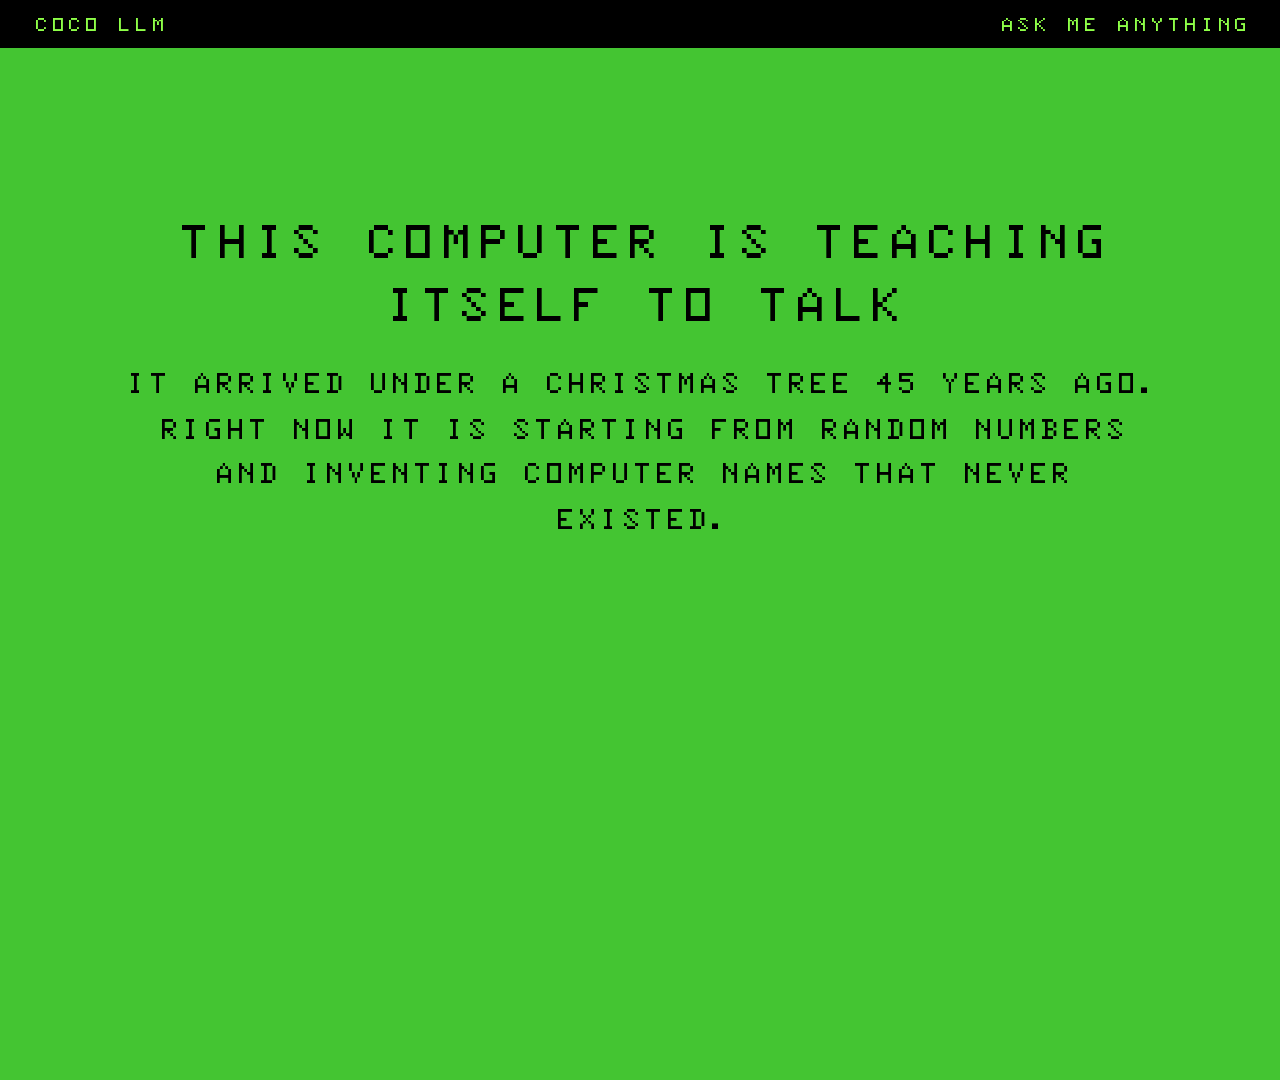
==== signage/slides/index.html @ 8b3de1a4 "Signage: the table's big screen, as a Raspberry Pi image The exhibit table gets a Pi 5 on a larger s" ====
<!doctype html>
<html lang="en">
<head>
<meta charset="utf-8">
<meta name="viewport" content="width=device-width, initial-scale=1">
<title>CoCo LLM table signage</title>
<link rel="stylesheet" href="../../presentation/coco-palette.css">
<link rel="stylesheet" href="../../presentation/coco-type.css">
<link rel="stylesheet" href="signage.css">
</head>
<body data-seconds="12">

<!--
  The loop that runs on the big screen beside the two CoCos. One idea per
  slide, most of them a question, because the job is to make someone stop
  and ask it out loud. The machines do the demonstrating; this points at
  them.

  Copy discipline, same as the deck and the print: no runtime claim that
  has not been measured on the physical machine, no sample output that did
  not come from a real run, and the model invents PLAUSIBLE names, never
  real ones. Every name, number and completion below is filled in from
  data.js, which tools/export_slide_data.py generates from the reference
  model and the recorded experiments. Hand-typed words are only the words
  around them.

  Open this file through a local server to preview the loop as the Pi will
  show it (the fonts will not load from file://):

      make preview

  Arrow keys step through slides. ?slide=N shows one slide, which is how
  tools/render_slides.py photographs them.
-->

<div class="topbar"><span id="bar-text">COCO LLM</span><span>Ask me anything</span></div>

<main>

<section data-bar="COCO LLM">
  <h1>This computer is teaching itself to talk</h1>
  <p class="lead">It arrived under a Christmas tree 45 years ago. Right now it is starting from random numbers and inventing computer names that never existed.</p>
</section>

<section data-bar="COCO LLM - HOW">
  <h1>How?</h1>
  <ol class="steps">
    <li>Guess the next word.</li>
    <li>Measure how wrong you were.</li>
    <li>Nudge.</li>
    <li>Repeat.</li>
  </ol>
  <p class="cap">Same trick as ChatGPT.</p>
</section>

<section data-bar="COCO LLM - WHAT IT READ">
  <h1>What did it read?</h1>
  <div class="corpus" id="corpus"></div>
  <p class="cap">All <span data-num="live.corpus_count"></span> lines, word for word. This is every fact it will ever meet.</p>
</section>

<section data-bar="COCO LLM - BEFORE AND AFTER">
  <h1>What changed?</h1>
  <div class="stack">
    <div class="screen"><span class="bar">Random weights, seed <span data-num="live.seed"></span></span><span class="row" id="before"></span></div>
    <div class="screen"><span class="bar">Learned weights, same seed</span><span class="row" id="after-first"></span></div>
  </div>
  <p class="cap">Same dice both times. Only the <span data-num="live.parameters"></span> numbers inside it moved: <span data-num="live.corrections"></span> small corrections, <span data-num="live.epochs"></span> passes over <span data-num="live.corpus_count"></span> names.</p>
</section>

<section data-bar="COCO LLM - WHAT CAME OUT">
  <h1>Which of these were real?</h1>
  <div class="names" id="gallery"></div>
  <p class="cap">Eleven draws from one real run, seeds <span data-num="live.seed"></span> to <span data-num="live.last_seed"></span>. <strong><span data-num="live.copied_count"></span></strong> it copied from what it read. <strong><span data-num="live.novel_count"></span></strong> never existed.</p>
</section>

<section data-bar="COCO LLM - HOW BIG">
  <h1>How big is it?</h1>
  <div class="ledger">
    <span class="val" data-num="live.parameters"></span><span>parameters, every one a whole number</span>
    <span class="val" data-num="live.weight_bytes"></span><span>bytes of weights</span>
    <span class="val" data-num="live.program_bytes"></span><span>bytes of program, in 6809 assembly</span>
    <span class="val">32K</span><span>of memory in the whole machine</span>
    <span class="val">0.89 MHz</span><span>clock. Nothing is sped up.</span>
  </div>
  <p class="cap">The big models use a different network shape and read most of the internet. The learning loop is this one.</p>
</section>

<section data-bar="COCO LLM - TRAINING DATA">
  <h1>Same dice. Different training data.</h1>
  <div class="cols three" id="fans"></div>
  <p class="cap">Three copies of the same model, each raised on a different fan's list. Same rules, same rolls, row for row. Nothing changed but what it read.</p>
</section>

<section data-bar="COCO LLM - UNDERSTANDING">
  <h1>Does it understand?</h1>
  <p class="big">It has never seen a computer. It does not know Commodore is a company. It knows that AMIGA often follows COMMODORE. That is all it knows.</p>
  <p class="cap">Prediction is not understanding.</p>
</section>

<section data-bar="COCO LLM - WONDER">
  <h1>So where is the wonder?</h1>
  <p class="big">To the machine there is no difference between nonsense and wonder. The wonder is the people who wrote what it read.</p>
</section>

<section data-bar="COCO LLM - STEERING">
  <h1>Can two words steer it?</h1>
  <div class="pairs" id="prompts"></div>
  <p class="cap">A second model: <span data-num="prompts.vocabulary"></span> words, eight lines of 1980s advertising. You type the first two words. <strong><span data-num="prompts.copied_count"></span></strong> of these it copied word for word. <strong><span data-num="prompts.novel_count"></span></strong> it made up. Which?</p>
</section>

<section data-bar="COCO LLM - BE THE MODEL">
  <h1>Roll the dice and be the model</h1>
  <ol class="steps">
    <li>Take a card from the table.</li>
    <li>Roll the d20. Read off the word.</li>
    <li>Write it down. Take the next card.</li>
    <li>Stop when the roll says stop.</li>
  </ol>
  <p class="cap">You just ran the model by hand, exactly the way it does. Keep the computer you invented.</p>
</section>

<section data-bar="COCO LLM - TOKENS">
  <h1>Write your name with these</h1>
  <div class="tokens" id="tokens"></div>
  <p class="cap">All <span data-num="live.vocab_count"></span> words this computer has. It cannot write IPHONE either. Somebody chose these before any learning happened.</p>
</section>

<section data-bar="COCO LLM - MADE UP">
  <h1>Can it make up something that reads?</h1>
  <div class="titles" id="titles"></div>
  <p class="cap">Star Trek episodes that were never made, from <span data-num="titles.program_bytes"></span> bytes trained on the <span data-num="titles.real_titles"></span> real titles.</p>
</section>

<section data-bar="COCO LLM - PLAY IT">
  <h1>Can it learn a game, and learn you?</h1>
  <p class="big">Rock, paper, scissors, lizard, Spock. It starts knowing neither the rules nor you, and learns both while you play.</p>
  <div class="ledger">
    <span class="val"><span data-num="game.score_percent"></span>%</span><span>against a person who was trying, over <span data-num="game.rounds"></span> rounds</span>
  </div>
  <p class="cap">A coin flip. It reads you better than chance, and not nearly well enough to win. Come and beat it.</p>
</section>

<section data-bar="COCO LLM - CONTEXT">
  <h1>Can it use a fact you give it right now?</h1>
  <div class="screen"><span class="bar">Context</span><span class="row">Before: LISA = <span data-text="context.before"></span></span><span class="row">After:  LISA = <span data-text="context.after"></span></span><span class="row">Model <span data-text="context.model"></span> did not change</span></div>
  <p class="cap">Training moves the weights. A prompt only changes the context. Ask the same question again and the answer changes, and not one weight moved.</p>
</section>

<section data-bar="COCO LLM - ON THE TABLE">
  <h1>Two machines, one program</h1>
  <div class="cols two">
    <div>
      <div class="head">Color Computer 1</div>
      <div class="row">1981</div>
      <div class="row">6809 at 0.89 MHz</div>
      <div class="row">32K</div>
      <div class="row quiet">Trains it live, from random numbers</div>
    </div>
    <div>
      <div class="head">Color Computer 3</div>
      <div class="row">1986</div>
      <div class="row">Hitachi 6309 fitted</div>
      <div class="row">Same code, bit for bit</div>
      <div class="row quiet">The one we race</div>
    </div>
  </div>
  <p class="cap">The learning engine is byte-for-byte identical on both. Which one is it running on right now? Look.</p>
</section>

<section data-bar="COCO LLM - FASTER">
  <h1>How much faster is the 6309?</h1>
  <div class="ledger" id="bench"></div>
  <p class="cap">Ticks of the 60 Hz frame counter over <span data-num="bench.multiplications"></span> multiplications. Measured on the CoCo 3 on this table, <span data-text="bench.measured_on"></span>. Every row got the same answer.</p>
</section>

<section data-bar="COCO LLM - WHAT IT IS NOT">
  <h1>What is it not?</h1>
  <ul class="steps">
    <li>Predicting is not understanding.</li>
    <li>Useful output is not always correct output.</li>
    <li>Doing a task is not taking responsibility for it.</li>
  </ul>
</section>

<section data-bar="COCO LLM - ASK ME">
  <h1>Questions worth asking</h1>
  <ul class="steps">
    <li>Why won't it write STACEY?</li>
    <li>What does the d20 have to do with the temperature dial?</li>
    <li>Why did it have to stop at twenty passes?</li>
    <li>What went wrong building this?</li>
  </ul>
  <p class="cap">I make mistakes for a living. I made plenty here.</p>
</section>

<section data-bar="COCO LLM">
  <h1>Coco LLM</h1>
  <p class="big">Definitely not large. Barely even a language model. The coolest thing I've done yet on my CoCo.</p>
  <p class="byline">Stacey Vetzal. Everything here is open. Ask me for the code.</p>
</section>

</main>

<script src="data.js"></script>
<script>
(function () {
  const D = window.COCO_SIGNAGE;
  const $ = (selector) => document.querySelector(selector);

  // Walk a dotted path into the exported data.
  const get = (path) => path.split(".").reduce((node, key) => node[key], D);

  D.live.last_seed = D.live.seed + D.live.after.length - 1;

  // --- fill the figures from data.js ------------------------------------
  const cell = (parent, text, className) => {
    const div = document.createElement("div");
    div.textContent = text;
    if (className) div.className = className;
    parent.appendChild(div);
    return div;
  };

  for (const name of D.live.corpus) cell($("#corpus"), name);
  $("#before").textContent = D.live.before;
  $("#after-first").textContent = D.live.after[0].text;
  for (const entry of D.live.after) {
    cell($("#gallery"), entry.text, entry.copied ? "copied" : "");
  }
  for (const column of D.fans.columns) {
    const col = cell($("#fans"), "");
    cell(col, column.label, "head");
    for (const sample of column.samples) cell(col, sample, "row");
  }
  for (const token of D.live.vocabulary) {
    cell($("#tokens"), token === "<END>" ? "(end)" : token);
  }
  for (const entry of D.prompts.completions) {
    cell($("#prompts"), entry.prompt, "p");
    cell($("#prompts"), "→", "arrow");
    cell($("#prompts"), entry.completion);
  }
  for (const title of D.titles.dealt) cell($("#titles"), title);
  for (const row of D.bench.rows) {
    cell($("#bench"), row.ticks.toLocaleString("en-CA"), "val");
    cell($("#bench"), row.what);
  }

  for (const el of document.querySelectorAll("[data-num]")) {
    const value = get(el.dataset.num);
    el.textContent = typeof value === "number" ? value.toLocaleString("en-CA") : value;
  }
  for (const el of document.querySelectorAll("[data-text]")) {
    el.textContent = get(el.dataset.text);
  }

  // --- the loop -----------------------------------------------------------
  const sections = Array.from(document.querySelectorAll("main > section"));
  let current = 0;
  const show = (index) => {
    current = (index + sections.length) % sections.length;
    sections.forEach((section, i) => section.classList.toggle("show", i === current));
    $("#bar-text").textContent = sections[current].dataset.bar || "COCO LLM";
  };

  const params = new URLSearchParams(location.search);
  const only = params.get("slide");
  if (only !== null) {
    show(Number(only) - 1);
  } else {
    show(0);
    const seconds = Number(document.body.dataset.seconds) || 12;
    let timer = setInterval(() => show(current + 1), seconds * 1000);
    document.addEventListener("keydown", (event) => {
      if (event.key === "ArrowRight" || event.key === " ") show(current + 1);
      else if (event.key === "ArrowLeft") show(current - 1);
      else return;
      clearInterval(timer);
      timer = setInterval(() => show(current + 1), seconds * 1000);
    });
  }

  // --- fit the 1920 by 1080 canvas to whatever window is previewing it ---
  const fit = () => {
    const scale = Math.min(window.innerWidth / 1920, window.innerHeight / 1080);
    document.body.style.transform = `scale(${scale})`;
  };
  fit();
  window.addEventListener("resize", fit);
})();
</script>
</body>
</html>
---- presentation/coco-palette.css ----
/* CoCo colour palettes. Generated by tools/make_coco_palette.py.
   Do not edit; change the generator. */
:root {
  /* Composite: what a Color Computer looks like on a television.
     This is the deck's palette. */
  --coco-c00: #000000;
  --coco-c01: #136D1B;
  --coco-c02: #106019;
  --coco-c03: #1D4A13;
  --coco-c04: #472E0D;
  --coco-c05: #78050D;
  --coco-c06: #970110;
  --coco-c07: #A5011A;
  --coco-c08: #9E106A;
  --coco-c09: #8021BC;
  --coco-c10: #552BF9;
  --coco-c11: #1D30FF;
  --coco-c12: #0133CF;
  --coco-c13: #064787;
  --coco-c14: #105D28;
  --coco-c15: #126B1B;
  --coco-c16: #454545;
  --coco-c17: #28D035;
  --coco-c18: #44C532;
  --coco-c19: #78AC2C;
  --coco-c20: #A69027;
  --coco-c21: #DD6B22;
  --coco-c22: #FA4C21;
  --coco-c23: #FF366D;
  --coco-c24: #FF30C8;
  --coco-c25: #E63CFF;
  --coco-c26: #BA4AFF;
  --coco-c27: #8358FF;
  --coco-c28: #208BFF;
  --coco-c29: #16A6F3;
  --coco-c30: #20BF8A;
  --coco-c31: #22CF40;
  --coco-c32: #A2A2A2;
  --coco-c33: #67FF51;
  --coco-c34: #8EFF48;
  --coco-c35: #C6FF43;
  --coco-c36: #FAE53D;
  --coco-c37: #FFBF39;
  --coco-c38: #FF9F5F;
  --coco-c39: #FF87B8;
  --coco-c40: #FF60DE;
  --coco-c41: #FD61FF;
  --coco-c42: #D969FF;
  --coco-c43: #AA77FF;
  --coco-c44: #59ABFF;
  --coco-c45: #43C4FF;
  --coco-c46: #39DAB3;
  --coco-c47: #3EE86C;
  --coco-c48: #FFFFFF;
  --coco-c49: #96FD72;
  --coco-c50: #B1F35B;
  --coco-c51: #CFE354;
  --coco-c52: #ECD35A;
  --coco-c53: #FFBF73;
  --coco-c54: #FFAD9C;
  --coco-c55: #FFA2CE;
  --coco-c56: #FB8FED;
  --coco-c57: #ED90FB;
  --coco-c58: #D696FB;
  --coco-c59: #B7A2FB;
  --coco-c60: #86C4FC;
  --coco-c61: #79D4F0;
  --coco-c62: #74E1B7;
  --coco-c63: #FFFFFF;

  /* RGB: the sharper monitor palette, four levels per channel. */
  --coco-r00: #000000;
  --coco-r01: #000055;
  --coco-r02: #005500;
  --coco-r03: #005555;
  --coco-r04: #550000;
  --coco-r05: #550055;
  --coco-r06: #555500;
  --coco-r07: #555555;
  --coco-r08: #0000AA;
  --coco-r09: #0000FF;
  --coco-r10: #0055AA;
  --coco-r11: #0055FF;
  --coco-r12: #5500AA;
  --coco-r13: #5500FF;
  --coco-r14: #5555AA;
  --coco-r15: #5555FF;
  --coco-r16: #00AA00;
  --coco-r17: #00AA55;
  --coco-r18: #00FF00;
  --coco-r19: #00FF55;
  --coco-r20: #55AA00;
  --coco-r21: #55AA55;
  --coco-r22: #55FF00;
  --coco-r23: #55FF55;
  --coco-r24: #00AAAA;
  --coco-r25: #00AAFF;
  --coco-r26: #00FFAA;
  --coco-r27: #00FFFF;
  --coco-r28: #55AAAA;
  --coco-r29: #55AAFF;
  --coco-r30: #55FFAA;
  --coco-r31: #55FFFF;
  --coco-r32: #AA0000;
  --coco-r33: #AA0055;
  --coco-r34: #AA5500;
  --coco-r35: #AA5555;
  --coco-r36: #FF0000;
  --coco-r37: #FF0055;
  --coco-r38: #FF5500;
  --coco-r39: #FF5555;
  --coco-r40: #AA00AA;
  --coco-r41: #AA00FF;
  --coco-r42: #AA55AA;
  --coco-r43: #AA55FF;
  --coco-r44: #FF00AA;
  --coco-r45: #FF00FF;
  --coco-r46: #FF55AA;
  --coco-r47: #FF55FF;
  --coco-r48: #AAAA00;
  --coco-r49: #AAAA55;
  --coco-r50: #AAFF00;
  --coco-r51: #AAFF55;
  --coco-r52: #FFAA00;
  --coco-r53: #FFAA55;
  --coco-r54: #FFFF00;
  --coco-r55: #FFFF55;
  --coco-r56: #AAAAAA;
  --coco-r57: #AAAAFF;
  --coco-r58: #AAFFAA;
  --coco-r59: #AAFFFF;
  --coco-r60: #FFAAAA;
  --coco-r61: #FFAAFF;
  --coco-r62: #FFFFAA;
  --coco-r63: #FFFFFF;

  /* Roles. Composite entries chosen for the deck. */
  --coco-bg: var(--coco-c18); /* #44C532 */
  --coco-ink: var(--coco-c00); /* #000000 */
  --coco-bar: var(--coco-c34); /* #8EFF48 */
  --coco-white: var(--coco-c63); /* #FFFFFF */
  --coco-grey: var(--coco-c32); /* #A2A2A2 */
  --coco-win: var(--coco-c17); /* #28D035 */
  --coco-tie: var(--coco-c28); /* #208BFF */
  --coco-loss: var(--coco-c22); /* #FA4C21 */
  --coco-amber: var(--coco-c36); /* #FAE53D */
  --coco-orange: var(--coco-c21); /* #DD6B22 */
  --coco-cyan: var(--coco-c46); /* #39DAB3 */
  --coco-magenta: var(--coco-c25); /* #E63CFF */
}
---- presentation/coco-type.css ----
/* CoCo typography for the browser deck.
 *
 * Hot CoCo is Rebecca G. Bettencourt's TrueType rendering of the MC6847
 * character generator, which is the chip that drew every character the CoCo 1
 * ever put on a screen. Used under the Kreative Software Relay Fonts Free Use
 * License; see fonts/FreeLicense.txt, which ships verbatim beside it.
 *
 * That licence permits use, display, embedding and redistribution, and forbids
 * modification and derivative works. So the .ttf is served as it arrived. Do
 * not subset it, do not convert it to WOFF2, and do not run it through a build
 * step. The file is 80 KB, which is cheaper than the argument.
 *
 * Every glyph advances 800/1200 em, which is the VDG's 8 by 12 pixel cell
 * exactly. The screen geometry below follows from that and not from taste.
 */

@font-face {
  font-family: "Hot CoCo";
  src: url("fonts/HotCoCo.ttf") format("truetype");
  font-weight: normal;
  font-style: normal;
  font-display: block; /* no flash of a substitute; the letterforms are the point */
}

:root {
  --coco-type: "Hot CoCo", "Courier New", ui-monospace, monospace;

  /* One character cell. Width is the real advance; height is the em box. */
  --coco-cell-w: 0.6667em;
  --coco-cell-h: 1em;

  /* The whole VDG text screen, 32 by 16. */
  --coco-screen-w: 21.334em; /* 32 cells */
  --coco-screen-h: 16em;     /* 16 rows  */
}

/* A block of text pretending to be the machine. Black on green, which is the
 * CoCo's own look and the body of every screen in this project. */
.coco-screen {
  font-family: var(--coco-type);
  font-size: 1rem;
  line-height: var(--coco-cell-h);
  letter-spacing: 0;
  background: var(--coco-bg);
  color: var(--coco-ink);
  width: var(--coco-screen-w);
  padding: 0;
  white-space: pre;
  text-transform: uppercase; /* the MC6847 has no lowercase */
  -webkit-font-smoothing: none;
  font-smooth: never;
  image-rendering: pixelated;
}

/* The reversed title bar, green on black. One row, full width. */
.coco-screen .bar,
.coco-bar {
  display: block;
  background: var(--coco-ink);
  color: var(--coco-bar);
}

/* Semigraphics blocks live in the Private Use Area at E080-E0FF, one codepoint
 * per VDG cell byte $80-$FF. A font cannot carry colour, so the glyph supplies
 * the shape and CSS supplies the colour: U+E08F is the all-quadrants block. */
.coco-block { font-family: var(--coco-type); }
.coco-block.win  { color: var(--coco-win); }
.coco-block.tie  { color: var(--coco-tie); }
.coco-block.loss { color: var(--coco-loss); }

/* Code on slides. Same letterforms as the machine, so an assembly excerpt and
 * the screen it produces are visibly the same alphabet. */
code, pre, .coco-code {
  font-family: var(--coco-type);
  font-variant-ligatures: none;
  -webkit-font-smoothing: none;
}
---- signage/slides/signage.css ----
/* The table signage, in the machine's own body: black ink on the composite
 * screen green, the reversed title bar across the top, Hot CoCo for every
 * word. What a visitor sees on the big screen is what they see on the CoCo
 * screens beside it, bar and all.
 *
 * The page is a fixed 1920 by 1080 canvas. It is rendered to PNG at that
 * size for the Pi, and scaled to fit the window for previewing on a Mac.
 *
 * Colours come from ../../presentation/coco-palette.css and are never
 * written literally here. Type comes from ../../presentation/coco-type.css.
 */

html {
  font-size: 40px;
  background: var(--coco-bg);
}
html, body {
  margin: 0;
  overflow: hidden;
}
body {
  width: 1920px;
  height: 1080px;
  position: relative;
  background: var(--coco-bg);
  color: var(--coco-ink);
  font-family: var(--coco-type);
  /* The MC6847 has no lowercase; Hot CoCo renders lowercase as inverse
   * video. Fold everything up, and reach for sans where case matters. */
  text-transform: uppercase;
  -webkit-font-smoothing: none;
  transform-origin: top left;
}

:root {
  --sig-mark: var(--coco-c13);   /* navy: the thing to notice */
  --sig-quiet: var(--coco-c03);  /* darker green: captions */
  --sig-line: var(--coco-c02);   /* borders and rules */
  --sig-sans: "Inter", system-ui, -apple-system, "Segoe UI", sans-serif;
}

/* The reversed title bar, green on black, like the CoCo's own. */
.topbar {
  position: absolute; top: 0; left: 0; right: 0;
  height: 72px; line-height: 72px;
  background: var(--coco-ink); color: var(--coco-bar);
  padding: 0 48px;
  font-size: 34px; letter-spacing: 0.06em;
  display: flex; justify-content: space-between;
  -webkit-font-smoothing: antialiased;
}

main > section {
  display: none;
  position: absolute; top: 72px; right: 0; bottom: 0; left: 0;
  padding: 40px 120px 70px;
  flex-direction: column; justify-content: center; align-items: center;
  text-align: center;
  gap: 40px;
}
main > section.show { display: flex; }

h1 {
  font-size: 84px; line-height: 1.12;
  margin: 0; font-weight: normal;
  max-width: 1680px;
}
.lead { font-size: 50px; line-height: 1.35; max-width: 1560px; margin: 0; }
.big  { font-size: 56px; line-height: 1.32; max-width: 1600px; margin: 0; }

/* A caption reads as prose, so it gets a real sans and keeps its case. */
.cap {
  font-family: var(--sig-sans); text-transform: none;
  font-size: 30px; line-height: 1.35;
  color: var(--sig-quiet);
  max-width: 1500px; margin: 0;
}
.cap strong { color: var(--sig-mark); font-weight: 600; }

/* Steps and short lists: one line each, a prompt mark in navy. */
.steps {
  list-style: none; padding: 0; margin: 0;
  font-size: 58px; line-height: 1.45;
  text-align: left;
}
.steps li::before { content: "> "; color: var(--sig-mark); }

/* Text quoted off a CoCo screen, bordered like a monitor bezel. */
.screen {
  display: inline-block;
  border: 4px solid var(--coco-ink);
  padding: 0 0 20px;
  white-space: pre;
  font-size: 44px; line-height: 1.2;
  text-align: left;
  min-width: 1200px;
}
.screen .row { display: block; padding: 0 28px; }
.screen .bar {
  display: block;
  background: var(--coco-ink); color: var(--coco-bar);
  padding: 4px 28px; margin-bottom: 16px;
}
.stack { display: flex; flex-direction: column; gap: 28px; align-items: center; }

/* The corpus: two columns, verbatim. */
.corpus {
  display: grid; grid-template-columns: repeat(2, max-content);
  gap: 8px 140px;
  font-size: 44px; line-height: 1.25;
  text-align: left;
}

/* The gallery of generated names. Copied ones are marked in navy, because
 * which two were copied is the question the slide asks. */
.names {
  display: grid; grid-template-columns: repeat(2, max-content);
  gap: 10px 120px;
  font-size: 40px; line-height: 1.3;
  text-align: left;
}
.names .copied { color: var(--sig-mark); }

/* Side-by-side columns: the three fan corpora, or the two machines. */
.cols {
  display: grid; gap: 0 60px;
  width: 100%;
  font-size: 40px; line-height: 1.5;
  text-align: left;
}
.cols.three { grid-template-columns: repeat(3, 1fr); }
.cols.two   { grid-template-columns: repeat(2, 1fr); }
.cols .head {
  font-family: var(--sig-sans); text-transform: uppercase;
  font-size: 26px; letter-spacing: 0.2em; color: var(--sig-quiet);
  border-bottom: 3px solid var(--sig-line);
  padding-bottom: 8px; margin-bottom: 14px;
}
.cols .row { white-space: nowrap; }
.cols .row.quiet { color: var(--sig-quiet); }

/* Every token the model has, as cells. */
.tokens {
  display: grid; grid-template-columns: repeat(6, 1fr);
  gap: 14px;
  width: 100%;
  font-size: 34px; line-height: 1.2;
}
.tokens div {
  border: 3px solid var(--sig-line);
  padding: 10px 6px;
  overflow-wrap: anywhere;
}

/* Prompt, arrow, completion. The prompt is the person's part, in navy. */
.pairs {
  display: grid; grid-template-columns: max-content max-content max-content;
  gap: 18px 44px;
  font-size: 46px; line-height: 1.2;
  align-items: baseline;
  text-align: left;
}
.pairs .p { color: var(--sig-mark); text-align: right; }
.pairs .arrow { font-family: var(--sig-sans); color: var(--sig-quiet); }

/* Quantities: a big value and what it is. */
.ledger {
  display: grid; grid-template-columns: max-content 1fr;
  gap: 18px 48px;
  font-size: 46px; line-height: 1.2;
  align-items: baseline;
  text-align: left;
}
.ledger .val { color: var(--sig-mark); text-align: right; font-size: 62px; }

/* Sixteen fake titles, two columns. */
.titles {
  display: grid; grid-template-columns: repeat(2, max-content);
  gap: 8px 80px;
  font-size: 38px; line-height: 1.3;
  text-align: left;
}

/* The closing card: names the person, quietly. */
.byline {
  font-family: var(--sig-sans); text-transform: none;
  font-size: 34px; color: var(--coco-ink);
  margin: 0;
}
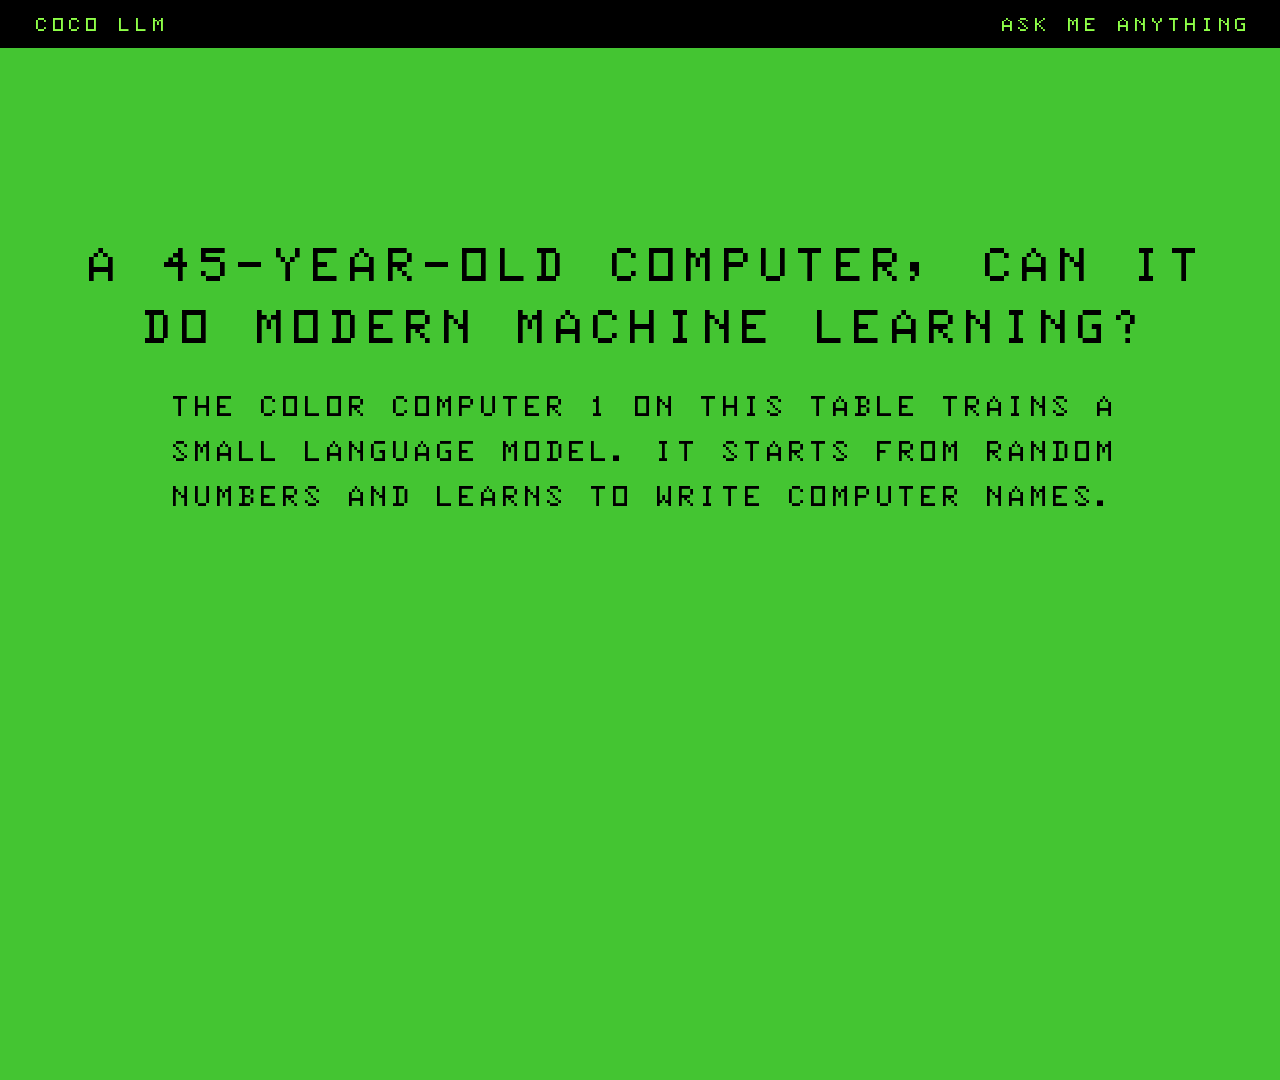
==== commit 473a142a: "signage: the slides say the plain thing The same pass the deck got. Titles name the thing or ask the" ====
--- a/signage/slides/index.html
+++ b/signage/slides/index.html
@@ -38,8 +38,8 @@
 <main>
 
 <section data-bar="COCO LLM">
-  <h1>This computer is teaching itself to talk</h1>
-  <p class="lead">It arrived under a Christmas tree 45 years ago. Right now it is starting from random numbers and inventing computer names that never existed.</p>
+  <h1>A 45-year-old computer, can it do modern machine learning?</h1>
+  <p class="lead">The Color Computer 1 on this table trains a small language model. It starts from random numbers and learns to write computer names.</p>
 </section>
 
 <section data-bar="COCO LLM - HOW">
@@ -50,13 +50,13 @@
     <li>Nudge.</li>
     <li>Repeat.</li>
   </ol>
-  <p class="cap">Same trick as ChatGPT.</p>
-</section>
-
-<section data-bar="COCO LLM - WHAT IT READ">
-  <h1>What did it read?</h1>
+  <p class="cap">ChatGPT learns with the same loop, at a far larger scale.</p>
+</section>
+
+<section data-bar="COCO LLM - TRAINING DATA">
+  <h1>What is the training data?</h1>
   <div class="corpus" id="corpus"></div>
-  <p class="cap">All <span data-num="live.corpus_count"></span> lines, word for word. This is every fact it will ever meet.</p>
+  <p class="cap">These are the facts we feed it for training.</p>
 </section>
 
 <section data-bar="COCO LLM - BEFORE AND AFTER">
@@ -65,13 +65,13 @@
     <div class="screen"><span class="bar">Random weights, seed <span data-num="live.seed"></span></span><span class="row" id="before"></span></div>
     <div class="screen"><span class="bar">Learned weights, same seed</span><span class="row" id="after-first"></span></div>
   </div>
-  <p class="cap">Same dice both times. Only the <span data-num="live.parameters"></span> numbers inside it moved: <span data-num="live.corrections"></span> small corrections, <span data-num="live.epochs"></span> passes over <span data-num="live.corpus_count"></span> names.</p>
+  <p class="cap">Same random seed both times. Training adjusted the <span data-num="live.parameters"></span> weights: <span data-num="live.epochs"></span> passes over the training data, <span data-num="live.corrections"></span> small corrections.</p>
 </section>
 
 <section data-bar="COCO LLM - WHAT CAME OUT">
   <h1>Which of these were real?</h1>
   <div class="names" id="gallery"></div>
-  <p class="cap">Eleven draws from one real run, seeds <span data-num="live.seed"></span> to <span data-num="live.last_seed"></span>. <strong><span data-num="live.copied_count"></span></strong> it copied from what it read. <strong><span data-num="live.novel_count"></span></strong> never existed.</p>
+  <p class="cap">Eleven names from one run. <span data-num="live.copied_count"></span> are copied from the training data. <span data-num="live.novel_count"></span> are new.</p>
 </section>
 
 <section data-bar="COCO LLM - HOW BIG">
@@ -81,32 +81,37 @@
     <span class="val" data-num="live.weight_bytes"></span><span>bytes of weights</span>
     <span class="val" data-num="live.program_bytes"></span><span>bytes of program, in 6809 assembly</span>
     <span class="val">32K</span><span>of memory in the whole machine</span>
-    <span class="val">0.89 MHz</span><span>clock. Nothing is sped up.</span>
-  </div>
-  <p class="cap">The big models use a different network shape and read most of the internet. The learning loop is this one.</p>
+    <span class="val">0.89 MHz</span><span>clock, the machine's normal speed</span>
+  </div>
+  <p class="cap">The big models use a different network and far more training data. The learning loop is the same.</p>
 </section>
 
 <section data-bar="COCO LLM - TRAINING DATA">
-  <h1>Same dice. Different training data.</h1>
+  <h1>What changes with different training data?</h1>
   <div class="cols three" id="fans"></div>
-  <p class="cap">Three copies of the same model, each raised on a different fan's list. Same rules, same rolls, row for row. Nothing changed but what it read.</p>
+  <p class="cap">Three copies of the same model, trained on three different lists with the same seeds.</p>
 </section>
 
 <section data-bar="COCO LLM - UNDERSTANDING">
   <h1>Does it understand?</h1>
-  <p class="big">It has never seen a computer. It does not know Commodore is a company. It knows that AMIGA often follows COMMODORE. That is all it knows.</p>
+  <p class="big">It has learned which word tends to follow which. It does not know that Commodore is a company, or what a computer is.</p>
   <p class="cap">Prediction is not understanding.</p>
 </section>
 
-<section data-bar="COCO LLM - WONDER">
-  <h1>So where is the wonder?</h1>
-  <p class="big">To the machine there is no difference between nonsense and wonder. The wonder is the people who wrote what it read.</p>
+<section data-bar="COCO LLM - DECISIONS">
+  <h1>What did I decide?</h1>
+  <ol class="steps">
+    <li>Which <span data-num="live.vocab_count"></span> words it can use.</li>
+    <li>What it trains on.</li>
+    <li>How many passes it takes.</li>
+  </ol>
+  <p class="cap">Change any one of these and the output changes.</p>
 </section>
 
 <section data-bar="COCO LLM - STEERING">
   <h1>Can two words steer it?</h1>
   <div class="pairs" id="prompts"></div>
-  <p class="cap">A second model: <span data-num="prompts.vocabulary"></span> words, eight lines of 1980s advertising. You type the first two words. <strong><span data-num="prompts.copied_count"></span></strong> of these it copied word for word. <strong><span data-num="prompts.novel_count"></span></strong> it made up. Which?</p>
+  <p class="cap">A second model, trained on eight lines of 1980s advertising. You type the first two words and it writes the rest. <span data-num="prompts.copied_count"></span> of these are copied from the training data. <span data-num="prompts.novel_count"></span> is new.</p>
 </section>
 
 <section data-bar="COCO LLM - BE THE MODEL">
@@ -117,34 +122,34 @@
     <li>Write it down. Take the next card.</li>
     <li>Stop when the roll says stop.</li>
   </ol>
-  <p class="cap">You just ran the model by hand, exactly the way it does. Keep the computer you invented.</p>
+  <p class="cap">That is the model's whole procedure, done by hand. Keep the name you made.</p>
 </section>
 
 <section data-bar="COCO LLM - TOKENS">
-  <h1>Write your name with these</h1>
+  <h1>Can it write your name?</h1>
   <div class="tokens" id="tokens"></div>
-  <p class="cap">All <span data-num="live.vocab_count"></span> words this computer has. It cannot write IPHONE either. Somebody chose these before any learning happened.</p>
+  <p class="cap">These are the <span data-num="live.vocab_count"></span> tokens the model has. I chose them before training started. It cannot write a word that is not here.</p>
 </section>
 
 <section data-bar="COCO LLM - MADE UP">
   <h1>Can it make up something that reads?</h1>
   <div class="titles" id="titles"></div>
-  <p class="cap">Star Trek episodes that were never made, from <span data-num="titles.program_bytes"></span> bytes trained on the <span data-num="titles.real_titles"></span> real titles.</p>
+  <p class="cap">Made-up Star Trek episode titles, from a model trained on the <span data-num="titles.real_titles"></span> real ones.</p>
 </section>
 
 <section data-bar="COCO LLM - PLAY IT">
   <h1>Can it learn a game, and learn you?</h1>
   <p class="big">Rock, paper, scissors, lizard, Spock. It starts knowing neither the rules nor you, and learns both while you play.</p>
   <div class="ledger">
-    <span class="val"><span data-num="game.score_percent"></span>%</span><span>against a person who was trying, over <span data-num="game.rounds"></span> rounds</span>
-  </div>
-  <p class="cap">A coin flip. It reads you better than chance, and not nearly well enough to win. Come and beat it.</p>
+    <span class="val"><span data-num="game.score_percent"></span>%</span><span>wins against a person, over <span data-num="game.rounds"></span> rounds</span>
+  </div>
+  <p class="cap">That is about a coin flip. Come and play it.</p>
 </section>
 
 <section data-bar="COCO LLM - CONTEXT">
   <h1>Can it use a fact you give it right now?</h1>
   <div class="screen"><span class="bar">Context</span><span class="row">Before: LISA = <span data-text="context.before"></span></span><span class="row">After:  LISA = <span data-text="context.after"></span></span><span class="row">Model <span data-text="context.model"></span> did not change</span></div>
-  <p class="cap">Training moves the weights. A prompt only changes the context. Ask the same question again and the answer changes, and not one weight moved.</p>
+  <p class="cap">Training changes the weights. A prompt changes the context. Change the context, ask again, and the answer changes.</p>
 </section>
 
 <section data-bar="COCO LLM - ON THE TABLE">
@@ -155,23 +160,23 @@
       <div class="row">1981</div>
       <div class="row">6809 at 0.89 MHz</div>
       <div class="row">32K</div>
-      <div class="row quiet">Trains it live, from random numbers</div>
+      <div class="row quiet">Trains the model from random numbers</div>
     </div>
     <div>
       <div class="head">Color Computer 3</div>
       <div class="row">1986</div>
       <div class="row">Hitachi 6309 fitted</div>
-      <div class="row">Same code, bit for bit</div>
-      <div class="row quiet">The one we race</div>
+      <div class="row">Runs the same code</div>
+      <div class="row quiet">Runs the 6309 benchmark</div>
     </div>
   </div>
-  <p class="cap">The learning engine is byte-for-byte identical on both. Which one is it running on right now? Look.</p>
+  <p class="cap">The same program runs on both machines.</p>
 </section>
 
 <section data-bar="COCO LLM - FASTER">
   <h1>How much faster is the 6309?</h1>
   <div class="ledger" id="bench"></div>
-  <p class="cap">Ticks of the 60 Hz frame counter over <span data-num="bench.multiplications"></span> multiplications. Measured on the CoCo 3 on this table, <span data-text="bench.measured_on"></span>. Every row got the same answer.</p>
+  <p class="cap">Ticks of the 60 Hz frame counter over <span data-num="bench.multiplications"></span> multiplications, so fewer ticks is faster. Measured on the CoCo 3 on this table, <span data-text="bench.measured_on"></span>. All four give the same result.</p>
 </section>
 
 <section data-bar="COCO LLM - WHAT IT IS NOT">
@@ -194,10 +199,14 @@
   <p class="cap">I make mistakes for a living. I made plenty here.</p>
 </section>
 
-<section data-bar="COCO LLM">
-  <h1>Coco LLM</h1>
-  <p class="big">Definitely not large. Barely even a language model. The coolest thing I've done yet on my CoCo.</p>
-  <p class="byline">Stacey Vetzal. Everything here is open. Ask me for the code.</p>
+<section data-bar="COCO LLM - WHERE TO FIND IT">
+  <h1>Where to find it</h1>
+  <div class="coords">
+    <span class="k">repository</span><span>https://github.com/svetzal/coco-llm</span>
+    <span class="k">email</span><span>stacey@vetzal.com</span>
+    <span class="k">blog</span><span>https://stacey.vetzal.com</span>
+  </div>
+  <p class="cap">Stacey Vetzal. Every experiment is in the repository with its evidence and its conclusion.</p>
 </section>
 
 </main>
--- a/signage/slides/signage.css
+++ b/signage/slides/signage.css
@@ -181,9 +181,14 @@
   text-align: left;
 }
 
-/* The closing card: names the person, quietly. */
-.byline {
+/* The closing card: where the code and the person are. Addresses keep
+ * their case, so this is the sans. */
+.coords {
+  display: grid; grid-template-columns: max-content 1fr;
+  gap: 22px 48px;
   font-family: var(--sig-sans); text-transform: none;
-  font-size: 34px; color: var(--coco-ink);
-  margin: 0;
+  font-size: 44px; line-height: 1.2;
+  align-items: baseline;
+  text-align: left;
 }
+.coords .k { color: var(--sig-quiet); text-align: right; font-size: 30px; letter-spacing: 0.15em; text-transform: uppercase; }
